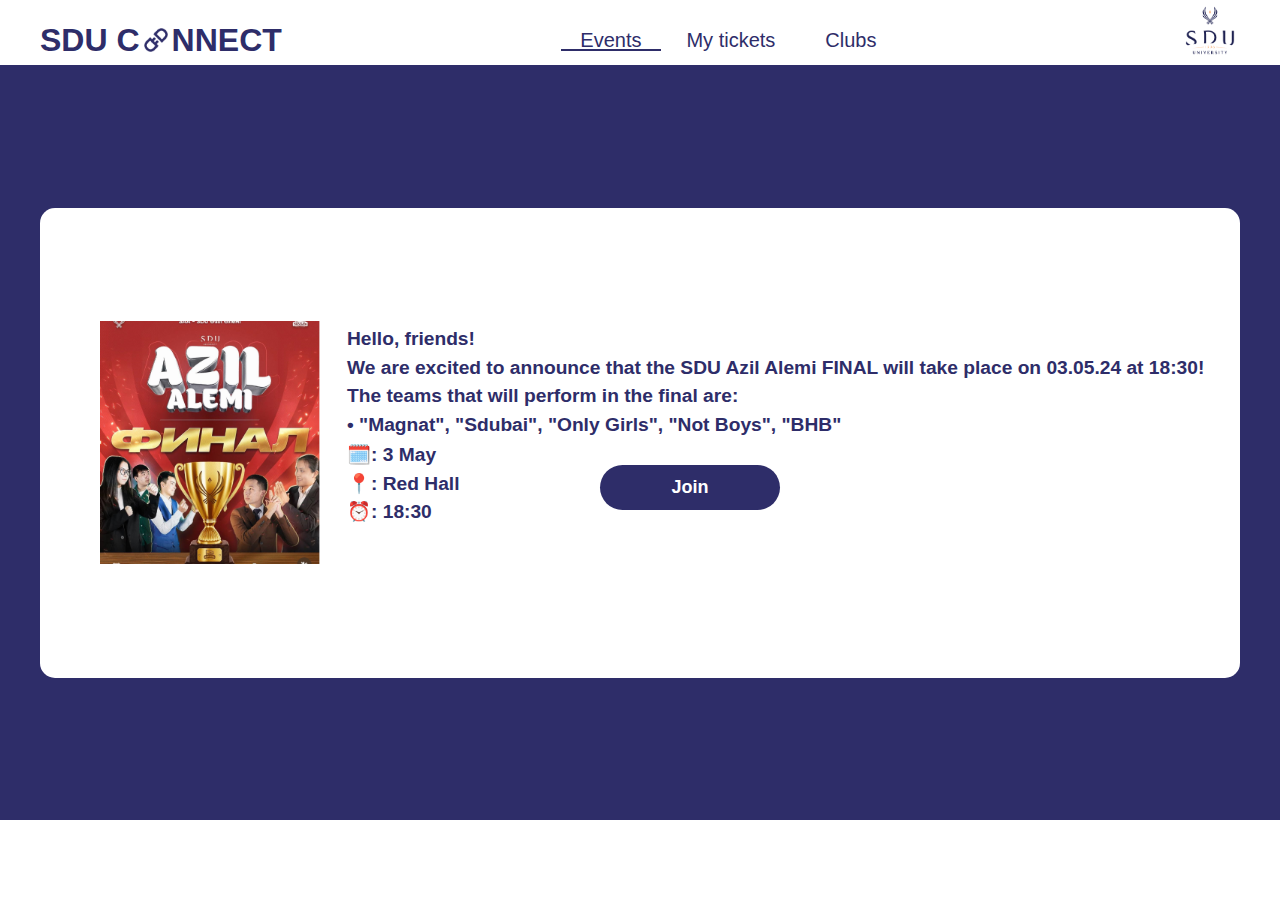
==== event/azil_alemi.html @ 6fab73e1 "first" ====
<!DOCTYPE html>
<html lang="en">
<head>
    <meta charset="UTF-8">
    <meta name="viewport" content="width=device-width, initial-scale=1.0">
    <title>Azil Alemi - SDU Connect</title>
    <link rel="stylesheet" href="/Main/main.css">
    <link rel="stylesheet" href="/event/event.css"> 
    <link rel="stylesheet" href="https://cdnjs.cloudflare.com/ajax/libs/font-awesome/5.15.4/css/all.min.css">
</head>
<body>

<header>
    <div class="logo">
        <h1>SDU C<img src="/img/Vector.png" alt="Link Icon" class="link-icon">NNECT</h1>
    </div>
    <nav class="nav-menu">
        <a href="#" class="nav-button active">Events</a>
        <a href="#" class="nav-button">My tickets</a>
        <a href="#" class="nav-button">Clubs</a>
    </nav>
    <div class="header-logo">
        <img src="/img/image 2.png" alt="SDU Logo">
    </div>
</header>

<main>
    <div class="event-content">
        <img src="/img/azil_alemi.png" alt="Azil Alemi" class="event-image">
        <div class="event-description">
            <p>Hello, friends!<br>
                We are excited to announce that the SDU Azil Alemi FINAL will take place on 03.05.24 at 18:30! The teams that will perform in the final are:<br>
                • "Magnat", "Sdubai", "Only Girls", "Not Boys", "BHB"</p>
                
                <p>
                    🗓️: 3 May<br>
                    📍: Red Hall<br>
                    ⏰: 18:30
                </p>
                <button class="join-button">Join</button>
        </div>
    </div>
</main>

<footer></footer>

</body>
</html>
---- Main/main.css ----
/* Основные стили */
* {
    box-sizing: border-box;
    margin: 0;
    padding: 0;
    font-family: Arial, sans-serif;
}

body {
    color: white;
    overflow: hidden;
}

/* Header */
header {
    display: flex;
    justify-content: space-between;
    align-items: center;
    padding: 10px 40px;
    height: 65px;
    background-color: rgba(255, 255, 255, 0.8);
}

.logo h1 {
    font-family: 'Inter', sans-serif;
    font-weight: 900; /* Inter Black */
    font-size: 32px; /* Размер шрифта */
    color: #2E2D69;
    display: flex;
    align-items: center;
    margin-top: 15px;
}

.logo .link-icon {
    width: 24px; /* Размер иконки */
    height: 24px;
    margin: 0 4px; /* Отступ для красивого расположения между текстом */
    vertical-align: middle;
}

/* Навигационное меню */
.nav-menu {
    display: flex;
    gap: 100px; /* Расстояние между элементами навигации */
}

.nav-menu .nav-button {
    position: relative;
    width: 100px; /* Указанный размер ширины */
    height: 25px;  /* Указанный размер высоты */
    color: #2E2D69;
    font-family: 'Inter',;
    font-weight: 535; /* Inter Medium */
    font-size: 20px; /* Указанный размер шрифта */
    text-align: center;
    text-decoration: none;
    display: flex;
    align-items: center;
    justify-content: center;
    transition: color 0.3s;
    margin-top: 15px;
}

.nav-menu .nav-button::after {
    content: "";
    position: absolute;
    left: 0;
    bottom: 2px; /* Подчеркивание чуть ниже текста */
    width: 100%;
    height: 2px;
    background: #2E2D69;
    transform: scaleX(0);
    transform-origin: right;
    transition: transform 0.3s ease;
}

.nav-menu .nav-button:hover {
    color: #4C4AB9; /* Цвет при наведении */
}

.nav-menu .nav-button:hover::after,
.nav-menu .nav-button.active::after {
    transform: scaleX(1);
    transform-origin: left;
}

/* Логотип в хедере */
.header-logo img {
    width: 60px;
}

/* Основной блок */
main {
    position: relative;
    padding: 40px;
    display: flex;
    justify-content: space-between;
    align-items: center;
    min-height: calc(100vh - 145px); /* Высота main с учетом header и footer */
}

/* Фоновое изображение */
.background-image {
    position: absolute;
    top: 0;
    left: 0;
    width: 100%;
    height: 100%;
    background-image: url('/img/image (2).png'); /* Укажите путь к изображению */
    background-size: cover;
    background-position: center;
    z-index: -1; /* Размещение фона за содержимым main */
}

/* Раздел с событиями */
.events-section {
    display: grid;
    grid-template-columns: 1fr 1fr;
    gap: 60px; /* Увеличенное расстояние между кнопками */
    width: 60%;
    position: relative;
    z-index: 1; /* Поверх фона */
    margin-top: 50px; /* Сдвинуть вниз */
}

/* Стили для event-button */
.event-button {
    width: 280px; /* Ширина кнопки */
    height: 50px; /* Высота кнопки */
    background-color: #D1D1D1; /* Цвет фона кнопки */
    border: none;
    border-radius: 12px;
    font-family: 'Inter', sans-serif;
    font-weight: 600;
    font-size: 18px; /* Новый размер шрифта */
    color: #2E2D69; /* Цвет текста */
    display: flex;
    align-items: center;
    justify-content: flex-start;
    padding-left: 20px;
    gap: 25px;
    transition: background-color 0.3s;
    margin-right: -10px;
    text-decoration: none; /* Убирает подчёркивание текста */
}

.event-button i {
    color: #2E2D69;
    font-size: 20px; /* Новый размер иконки */
}

.event-button:hover {
    background-color: #C0C0C0; /* Цвет при наведении */
}

/* Стили для приветственного раздела */
@import url('https://fonts.googleapis.com/css2?family=Inter:wght@900&display=swap');

.welcome-section {
    width: 35%;
    display: flex;
    flex-direction: column;
    justify-content: center;
    position: relative;
    z-index: 1;
    padding-left: 50px; /* Отступ для сдвига текстов правее */
}

.welcome-section h2 {
    font-family: 'Inter', sans-serif;
    font-weight: 900; /* Inter Black */
    font-size: 50.15px;
    background: linear-gradient(90deg, #DBD4D4 0%, #FFFFFF 21%, #FFFFFF 78%, #DBD4D4 100%);
    -webkit-background-clip: text;
    -webkit-text-fill-color: transparent;
    background-clip: text;
}

.welcome-section p {
    font-family: 'Inter', sans-serif;
    font-size: 25px; /* Размер шрифта */
    color: #D0D0D0;
    line-height: 1.5;
    margin-top: 10px;
}

/* Footer */
footer {
    height: 80px;
    background-color: rgba(255, 255, 255, 0.8);
}
---- event/event.css ----
/* Основные стили для страницы события */
* {
    box-sizing: border-box;
    margin: 0;
    padding: 0;
    font-family: Arial, sans-serif;
}

body {
    color: white;
    background-color: #2E2D69; /* Цвет фона для страницы события */
    overflow: hidden;
}

/* Header */
header {
    display: flex;
    justify-content: space-between;
    align-items: center;
    padding: 10px 40px;
    height: 65px;
    background-color: white;
}

.logo h1 {
    font-family: 'Inter', sans-serif;
    font-weight: 900;
    font-size: 32px;
    color: #2E2D69;
    display: flex;
    align-items: center;
    margin-top: 15px;
}

.logo .link-icon {
    width: 24px;
    height: 24px;
    margin: 0 4px;
    vertical-align: middle;
}

/* Навигационное меню */
.nav-menu {
    display: flex;
    gap: 20px;
}

.nav-menu .nav-button {
    position: relative;
    width: 100px;
    height: 25px;
    color: #2E2D69;
    font-family: 'Inter',;
    font-weight: 535;
    font-size: 20px;
    text-align: center;
    text-decoration: none;
    display: flex;
    align-items: center;
    justify-content: center;
    transition: color 0.3s;
    margin-top: 15px;
}

.nav-menu .nav-button::after {
    content: "";
    position: absolute;
    left: 0;
    bottom: 2px;
    width: 100%;
    height: 1.5px;
    background: #2E2D69;
    transform: scaleX(0);
    transform-origin: right;
    transition: transform 0.3s ease;
}

.nav-menu .nav-button:hover {
    color: #4C4AB9;
}

.nav-menu .nav-button:hover::after,
.nav-menu .nav-button.active::after {
    transform: scaleX(1);
    transform-origin: left;
}

/* Логотип в хедере */
.header-logo img {
    width: 60px;
}

/* Основной блок для страницы события */
main {
    display: flex;
    justify-content: center;
    align-items: center;
    padding: 10px 0; /* Верхний и нижний отступы */
    min-height: calc(100vh - 145px); /* Высота main с учетом header и footer */
}

.event-page {
    display: flex;
    flex-direction: column;
    align-items: center;
    padding: 40px;
}

/* Контент события */
.event-content {
    display: flex;
    align-items: center;
    padding: 20px;
    background-color: #ffffff;
    border-radius: 15px;
    width: 1200px;
    height: 470px;
    margin-top: 10px; /* Расстояние от header */
    margin-bottom: 10px; /* Расстояние до footer */
    color: #2E2D69;
}

.event-image {
    width: 220px;
    height: auto;
    margin-left: 40px; /* Смещение изображения правее */
}

.event-description {
    margin-left: 27px;
    margin-bottom: 33px;
    display: flex;
    flex-direction: column;
    gap: 1px;
}

.event-description p {
    font-family: 'Inter', ;
    font-size: 16px;
    color: #2E2D69;
    line-height: 1.5;
    font-size: larger;
    font-weight: 550;
}

.event-description strong {
    font-weight: 700;
    color: #2E2D69;
}


/* Кнопка "Join" */
.join-button {
    position: absolute;
    width: 100px;
    padding: 12px 90px;
    background-color: #2E2D69;
    border: none;
    border-radius: 25px;
    color: #ffffff;
    font-weight: 550;
    font-size: large;
    text-align: center;
    text-decoration: none;
    /* transition: background 0.3s; */
    cursor: pointer;
    left: 600px ;
    top: 400px;

    display: flex;           /* Flexbox для центрирования */
    align-items: center;     /* Центрирование по вертикали */
    justify-content: center; 

}

.join-button:hover {
    background: linear-gradient(90deg, #2E2D69, #4C4AB9);
}

/* Footer */
footer {
    height: 80px;
    background-color: white;
}
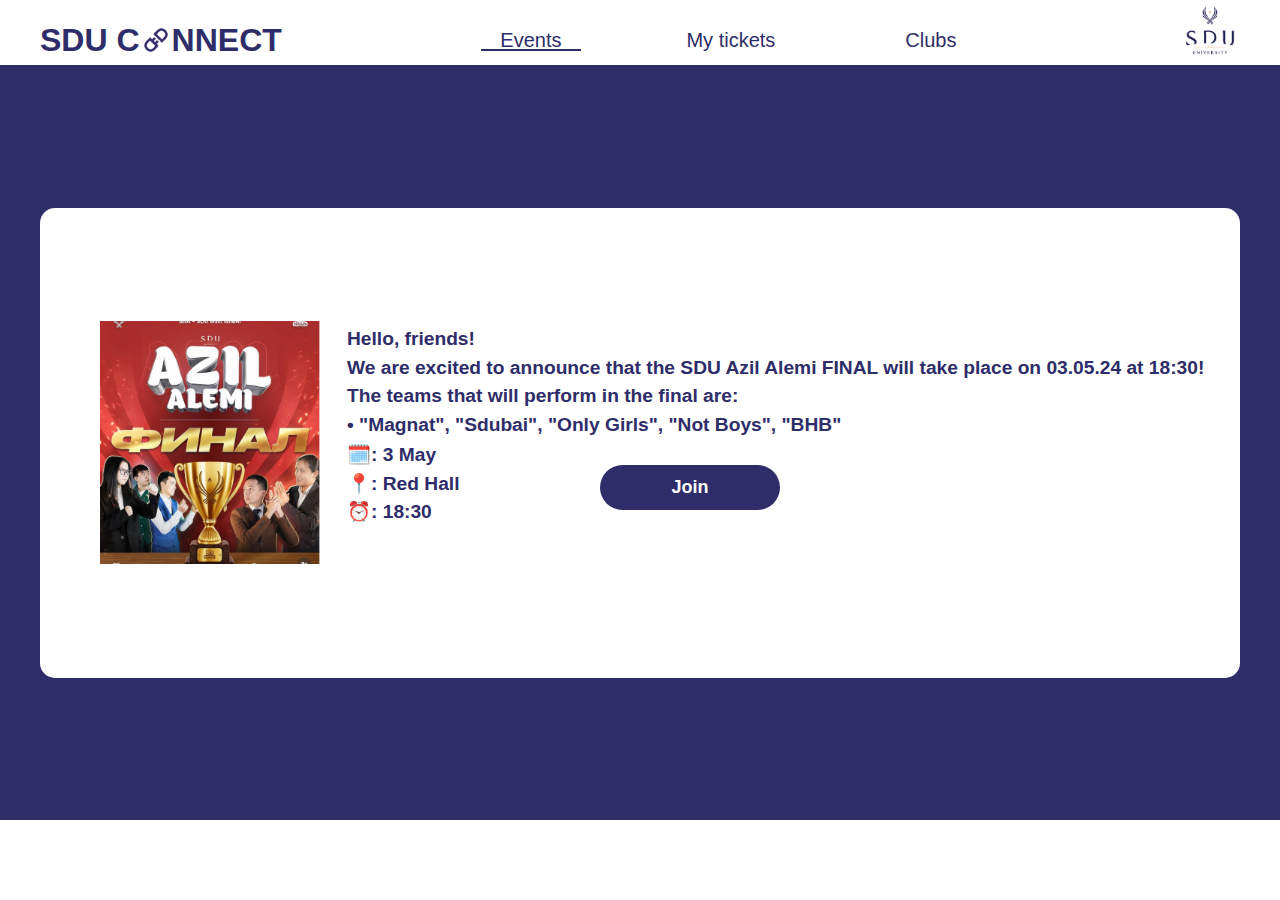
==== commit 21a3acb4: "boldy" ====
--- a/event/azil_alemi.html
+++ b/event/azil_alemi.html
@@ -15,8 +15,8 @@
         <h1>SDU C<img src="/img/Vector.png" alt="Link Icon" class="link-icon">NNECT</h1>
     </div>
     <nav class="nav-menu">
-        <a href="#" class="nav-button active">Events</a>
-        <a href="#" class="nav-button">My tickets</a>
+        <a href="/Main/main.html" class="nav-button active">Events</a>
+        <a href="/tickets/my_tickets.html" class="nav-button">My tickets</a>
         <a href="#" class="nav-button">Clubs</a>
     </nav>
     <div class="header-logo">
@@ -37,10 +37,44 @@
                     📍: Red Hall<br>
                     ⏰: 18:30
                 </p>
-                <button class="join-button">Join</button>
-        </div>
+                <button class="join-button" id="joinButton" onclick="toggleJoin()">Join</button>
+            </div>
     </div>
 </main>
+<!-- Добавляем JavaScript -->
+<script>
+    // Установка начального состояния кнопки при загрузке страницы
+    document.addEventListener("DOMContentLoaded", () => {
+        const isJoined = localStorage.getItem("isJoined") === "true";
+        const joinButton = document.getElementById("joinButton");
+
+        if (isJoined) {
+            joinButton.innerText = "Joined";
+            joinButton.style.backgroundColor = "#219921"; // Зелёный цвет для состояния "Joined"
+        } else {
+            joinButton.innerText = "Join";
+            joinButton.style.backgroundColor = "#2E2D69"; // Исходный цвет для состояния "Join"
+        }
+    });
+
+    // Функция для переключения состояния кнопки "Join"
+    function toggleJoin() {
+        const joinButton = document.getElementById("joinButton");
+        const isJoining = joinButton.innerText === "Join";
+
+        if (isJoining) {
+            localStorage.setItem("isJoined", "true");
+            localStorage.setItem("ticketDropped", "false"); // Показываем билет на странице my_tickets.html
+            joinButton.innerText = "Joined";
+            joinButton.style.backgroundColor = "#219921"; // Меняем цвет на зелёный
+        } else {
+            localStorage.setItem("isJoined", "false");
+            localStorage.setItem("ticketDropped", "true"); // Скрываем билет на странице my_tickets.html
+            joinButton.innerText = "Join";
+            joinButton.style.backgroundColor = "#2E2D69"; // Возвращаем исходный цвет
+        }
+    }
+</script>
 
 <footer></footer>
 
--- a/event/event.css
+++ b/event/event.css
@@ -1,4 +1,4 @@
-/* Основные стили для страницы события */
+/* Reset */
 * {
     box-sizing: border-box;
     margin: 0;
@@ -39,20 +39,19 @@
     vertical-align: middle;
 }
 
-/* Навигационное меню */
 .nav-menu {
     display: flex;
-    gap: 20px;
+    gap: 100px; /* Расстояние между элементами навигации */
 }
 
 .nav-menu .nav-button {
     position: relative;
-    width: 100px;
-    height: 25px;
+    width: 100px; /* Указанный размер ширины */
+    height: 25px;  /* Указанный размер высоты */
     color: #2E2D69;
     font-family: 'Inter',;
-    font-weight: 535;
-    font-size: 20px;
+    font-weight: 535; /* Inter Medium */
+    font-size: 20px; /* Указанный размер шрифта */
     text-align: center;
     text-decoration: none;
     display: flex;
@@ -66,9 +65,9 @@
     content: "";
     position: absolute;
     left: 0;
-    bottom: 2px;
+    bottom: 2px; /* Подчеркивание чуть ниже текста */
     width: 100%;
-    height: 1.5px;
+    height: 2px;
     background: #2E2D69;
     transform: scaleX(0);
     transform-origin: right;
@@ -76,7 +75,7 @@
 }
 
 .nav-menu .nav-button:hover {
-    color: #4C4AB9;
+    color: #4C4AB9; /* Цвет при наведении */
 }
 
 .nav-menu .nav-button:hover::after,
@@ -85,7 +84,6 @@
     transform-origin: left;
 }
 
-/* Логотип в хедере */
 .header-logo img {
     width: 60px;
 }
@@ -173,9 +171,7 @@
 
 }
 
-.join-button:hover {
-    background: linear-gradient(90deg, #2E2D69, #4C4AB9);
-}
+
 
 /* Footer */
 footer {
